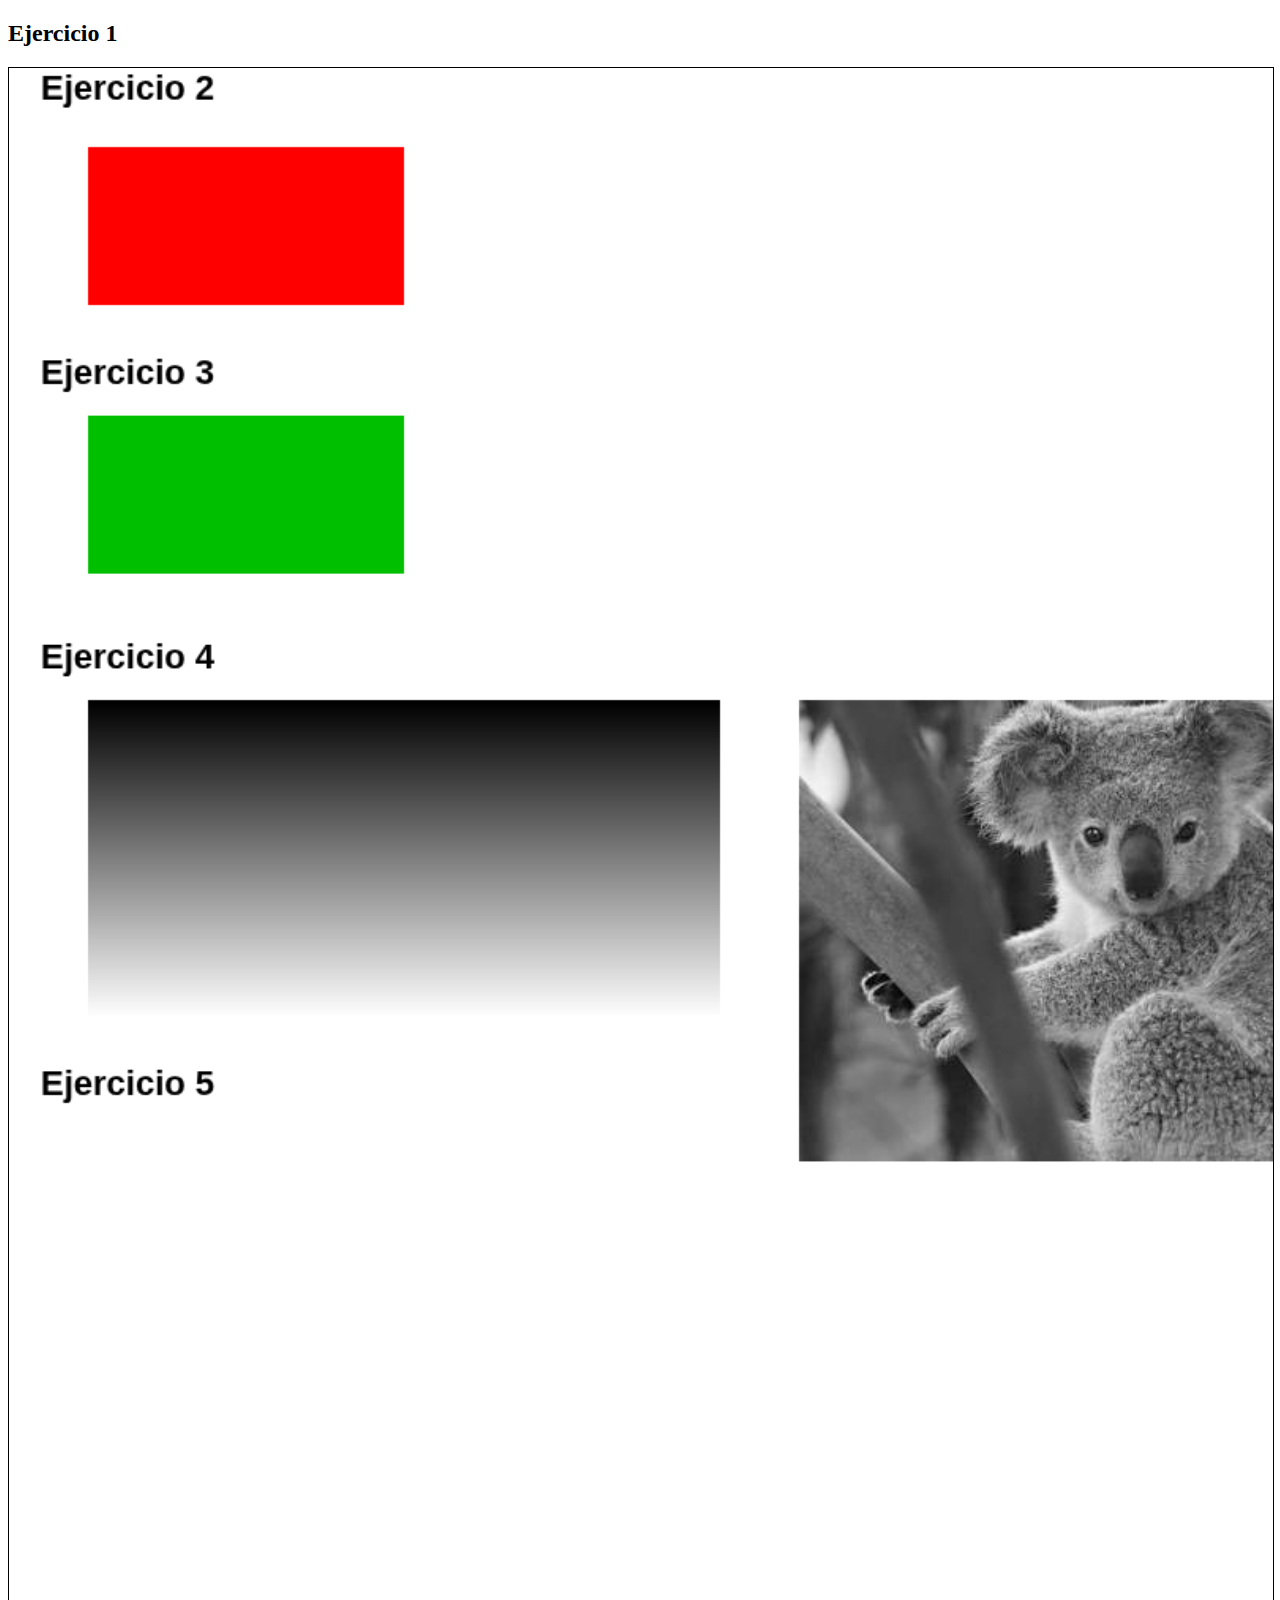
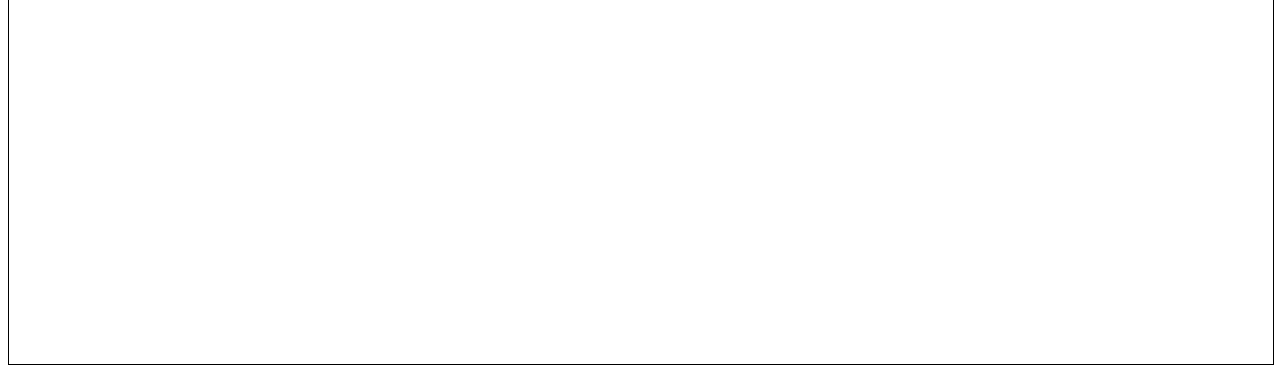
==== Practico1/index.html @ 0e97dcd9 "subo html" ====
<!DOCTYPE html>
<html lang="en">
<head>
    <meta charset="UTF-8">
    <meta name="viewport" content="width=device-width, initial-scale=1.0">
    <meta http-equiv="X-UA-Compatible" content="ie=edge">
		<link rel="stylesheet" href="style.css">
    <title>Practico 1</title>
</head>
	<body>
		<div class="container">
			<div class="row">
				<h2>Ejercicio 1</h2>
			</div>
			<div class="row">
				<canvas id="canvas">Su navegador no soporta el elemento CANVAS</canvas>
			</div>
	</div>
	</body>
	<script src="practico1.js"></script>
</html>
---- Practico1/style.css ----
#canvas{
  width: 100%; /*para q el ancho del canvas sea responsive (la altura esta en el js)*/
  margin: 0 auto;
  display: block;
  border:1px solid #000000;

}
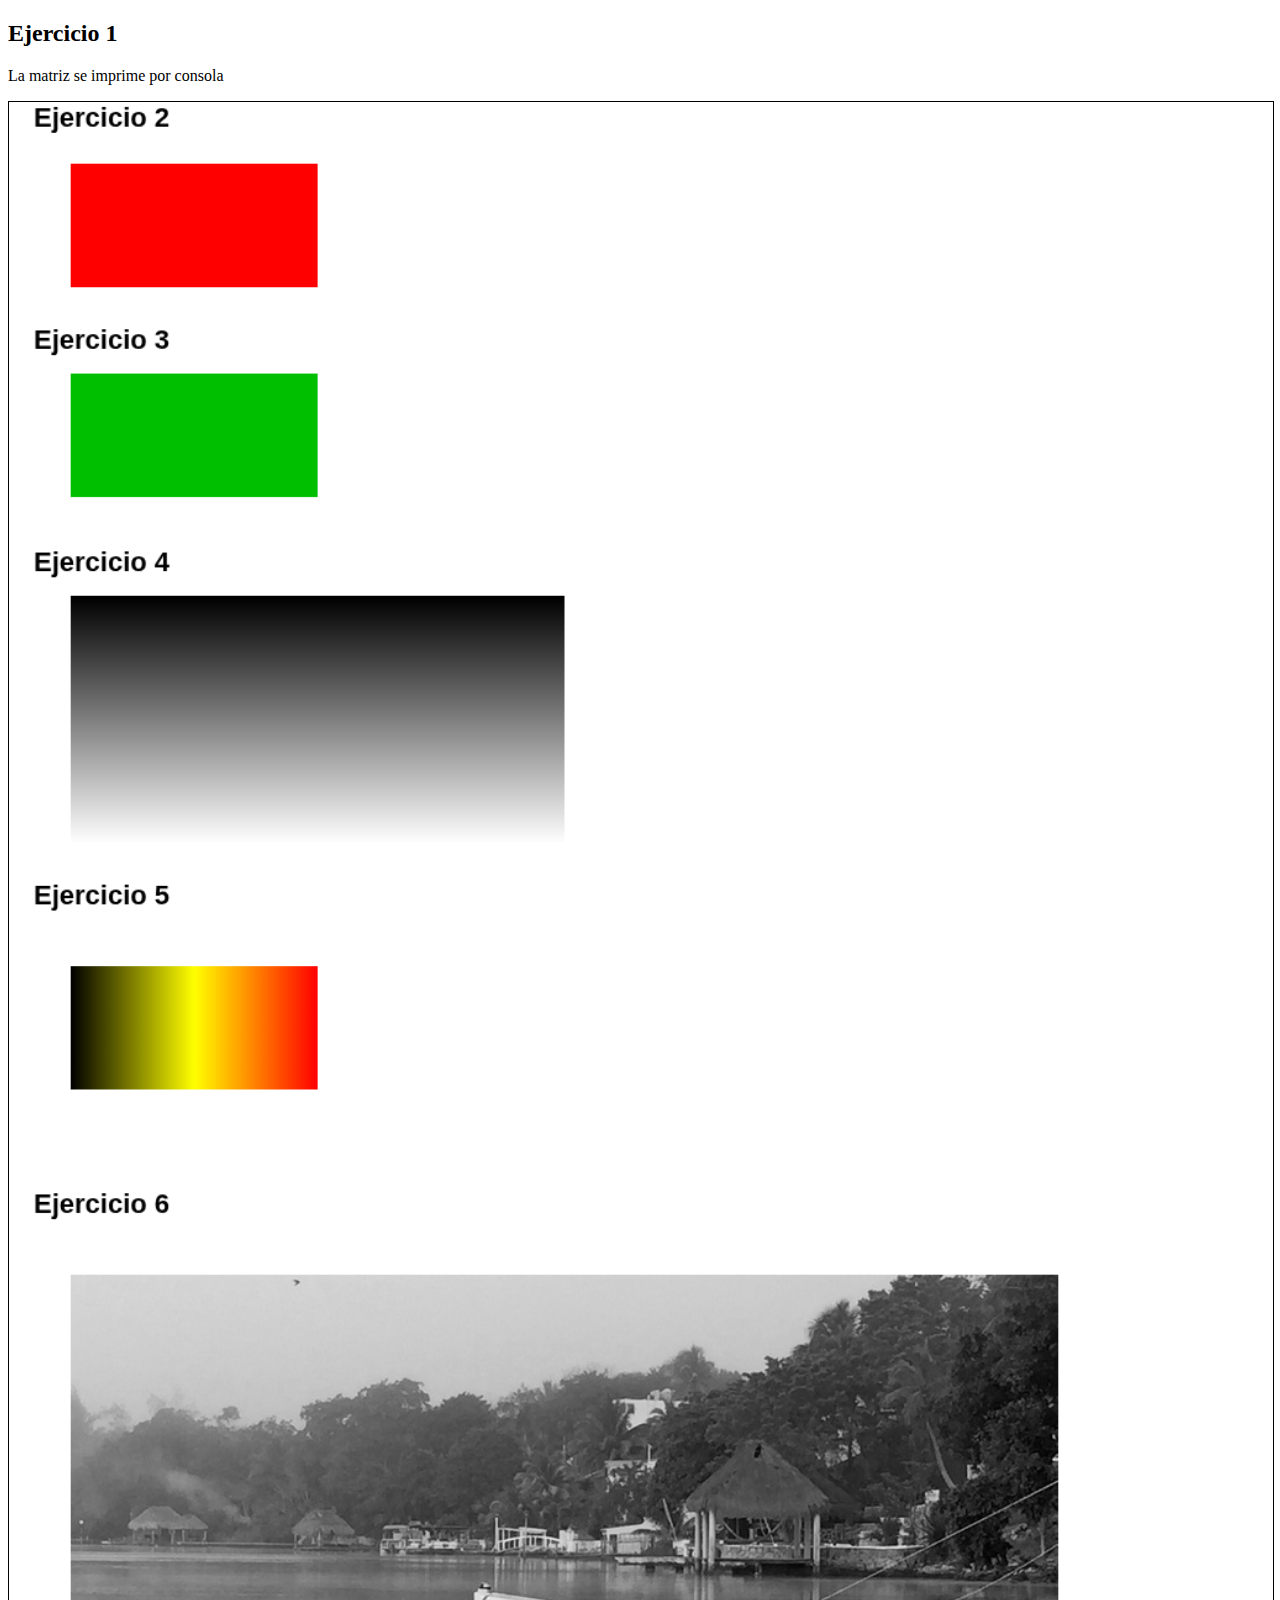
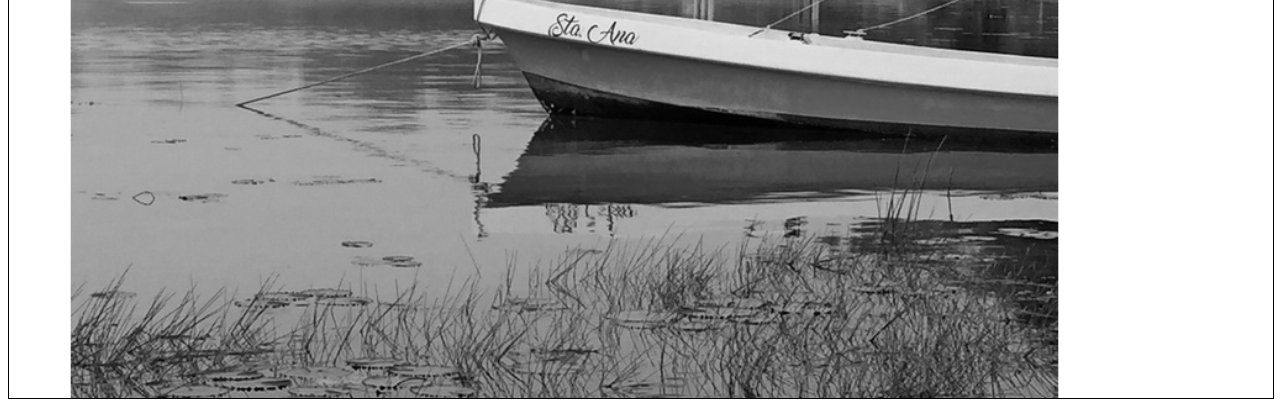
==== commit 70d362ad: "entregable1 terminado" ====
--- a/Practico1/index.html
+++ b/Practico1/index.html
@@ -11,11 +11,13 @@
 		<div class="container">
 			<div class="row">
 				<h2>Ejercicio 1</h2>
+				<p> La matriz se imprime por consola</p>
 			</div>
 			<div class="row">
 				<canvas id="canvas">Su navegador no soporta el elemento CANVAS</canvas>
 			</div>
 	</div>
 	</body>
-	<script src="practico1.js"></script>
+	<script src="main.js"></script>
+
 </html>
